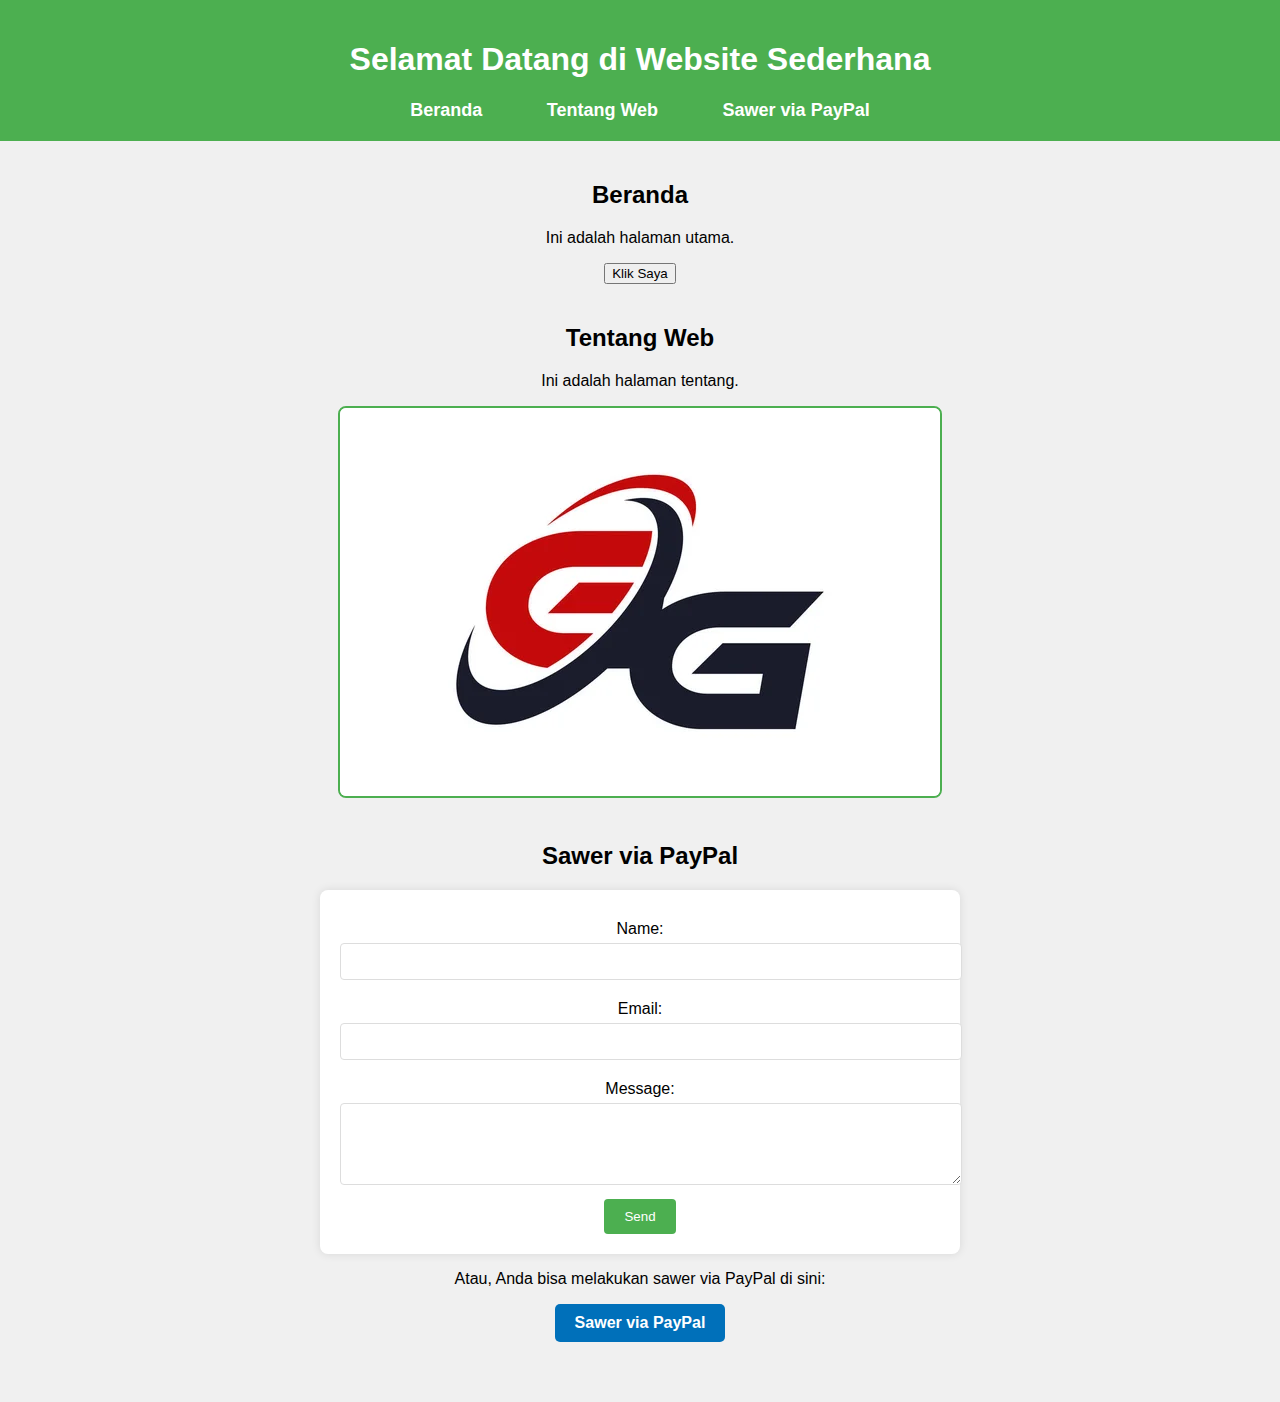
==== index.html @ 3b3473e7 "Update index.html" ====
<!DOCTYPE html>
<html lang="en">
<head>
    <meta charset="UTF-8">
    <meta name="viewport" content="width=device-width, initial-scale=1.0">
    <title>Website Sederhana</title>
    <link rel="stylesheet" href="styles.css">
</head>
<body>
    <header>
        <h1>Selamat Datang di Website Sederhana</h1>
        <nav>
            <ul>
                <li><a href="#home">Beranda</a></li>
                <li><a href="#about">Tentang Web</a></li>
                <li><a href="#contact">Sawer via PayPal</a></li>
            </ul>
        </nav>
    </header>
    <main>
        <section id="home">
            <h2>Beranda</h2>
            <p>Ini adalah halaman utama.</p>
            <button id="clickMe">Klik Saya</button>
        </section>
        <section id="about">
            <h2>Tentang Web</h2>
            <p>Ini adalah halaman tentang.</p>
            <img src="gambar-keren.jpg" alt="Gambar Keren" style="max-width: 100%; height: auto;">
        </section>
        <section id="contact">
            <h2>Sawer via PayPal</h2>
            <form action="mailto:email@domain.com" method="post" enctype="text/plain">
                <label for="name">Name:</label>
                <input type="text" id="name" name="name" required>
                
                <label for="email">Email:</label>
                <input type="email" id="email" name="email" required>
                
                <label for="message">Message:</label>
                <textarea id="message" name="message" rows="4" required></textarea>
                
                <button type="submit">Send</button>
            </form>
            <p>Atau, Anda bisa melakukan sawer via PayPal di sini:</p>
            <a href="https://paypal.me/zaimkn?country.x=ID&locale.x=id_ID" target="_blank" class="paypal-button">Sawer via PayPal</a>
        </section>
    </main>
    <script src="script.js"></script>
</body>
</html>
---- styles.css ----
body {
    font-family: Arial, sans-serif;
    margin: 0;
    padding: 0;
    background-color: #f0f0f0;
}

header {
    background-color: #4CAF50;
    color: white;
    padding: 20px 0;
    text-align: center;
}

nav ul {
    list-style-type: none;
    padding: 0;
    margin: 0;
}

nav ul li {
    display: inline;
    margin: 0 15px;
}

nav ul li a {
    color: white;
    text-decoration: none;
    font-weight: bold;
    font-size: 18px;
    padding: 10px 15px;
    border-radius: 5px;
    transition: background-color 0.3s ease, color 0.3s ease;
}

nav ul li a:hover {
    background-color: #45a049;
    color: #fff;
}

main {
    padding: 20px;
    text-align: center;
}

section {
    margin-bottom: 40px;
}

img {
    border: 2px solid #4CAF50;
    border-radius: 8px;
}

form {
    max-width: 600px;
    margin: 0 auto;
    background: #fff;
    padding: 20px;
    border-radius: 8px;
    box-shadow: 0 0 10px rgba(0, 0, 0, 0.1);
}

form label {
    display: block;
    margin: 10px 0 5px;
}

form input, form textarea {
    width: 100%;
    padding: 10px;
    border: 1px solid #ddd;
    border-radius: 4px;
    margin-bottom: 10px;
}

form button {
    background-color: #4CAF50;
    color: white;
    padding: 10px 20px;
    border: none;
    border-radius: 4px;
    cursor: pointer;
    transition: background-color 0.3s ease;
}

form button:hover {
    background-color: #45a049;
}

.paypal-button {
    display: inline-block;
    padding: 10px 20px;
    background-color: #0070ba;
    color: white;
    text-decoration: none;
    border-radius: 5px;
    font-weight: bold;
    transition: background-color 0.3s ease;
}

.paypal-button:hover {
    background-color: #005f9e;
}
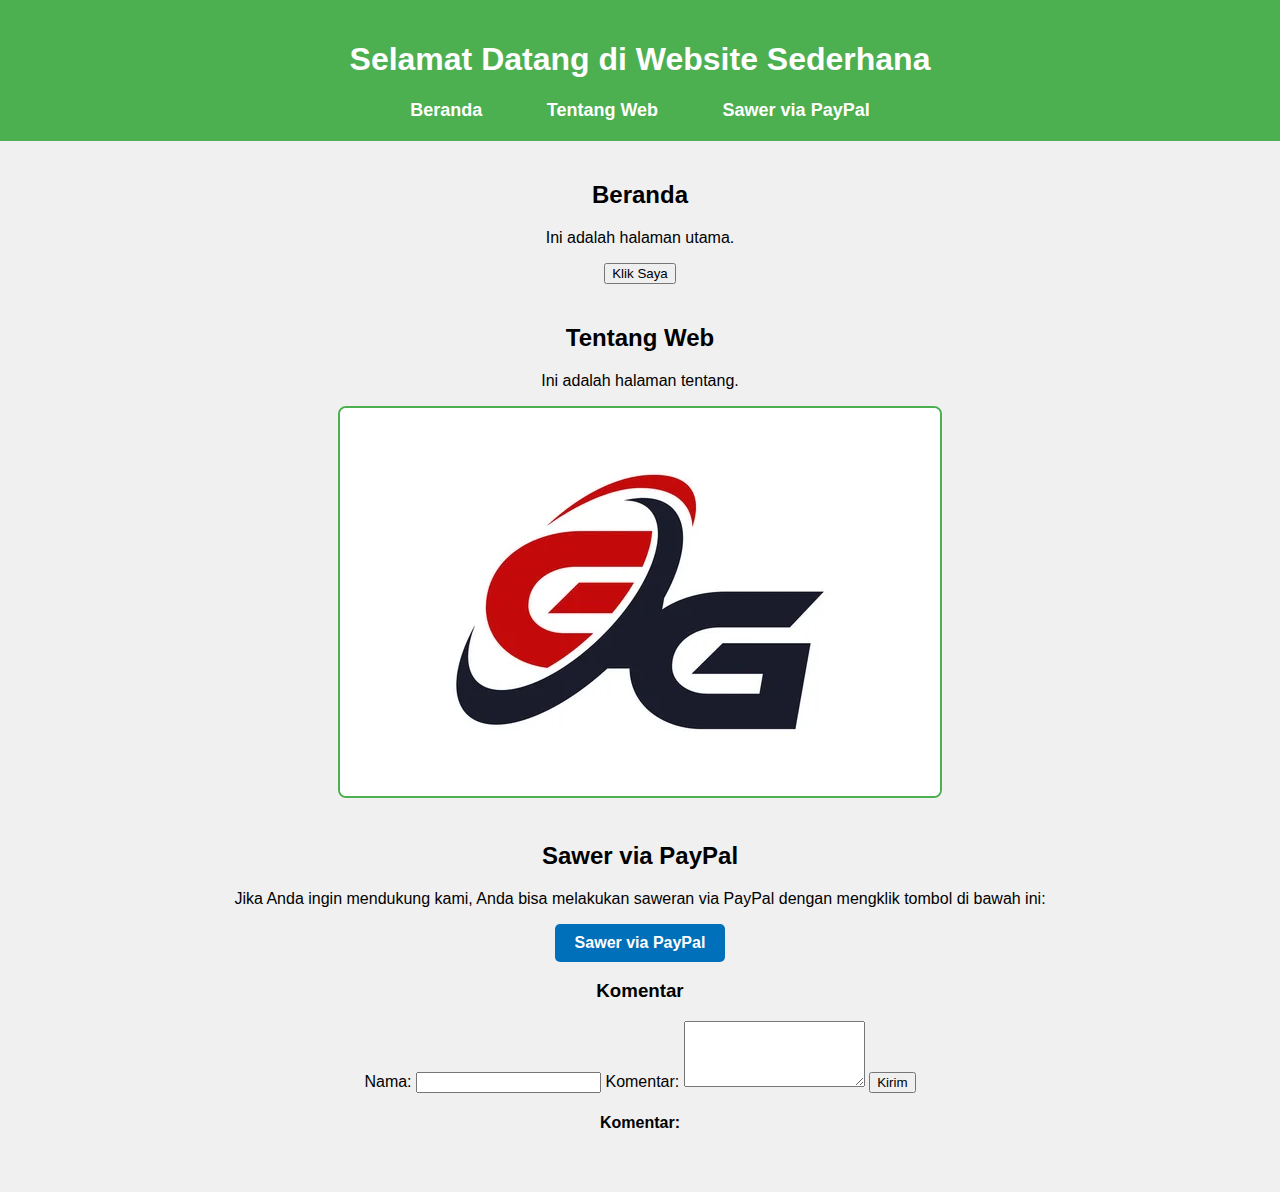
==== commit c9109380: "Update index.html" ====
--- a/index.html
+++ b/index.html
@@ -30,20 +30,24 @@
         </section>
         <section id="contact">
             <h2>Sawer via PayPal</h2>
-            <form action="mailto:email@domain.com" method="post" enctype="text/plain">
-                <label for="name">Name:</label>
-                <input type="text" id="name" name="name" required>
+            <p>Jika Anda ingin mendukung kami, Anda bisa melakukan saweran via PayPal dengan mengklik tombol di bawah ini:</p>
+            <a href="https://paypal.me/zaimkn?country.x=ID&locale.x=id_ID" target="_blank" class="paypal-button">Sawer via PayPal</a>
+            
+            <h3>Komentar</h3>
+            <form id="commentForm">
+                <label for="username">Nama:</label>
+                <input type="text" id="username" name="username" required>
                 
-                <label for="email">Email:</label>
-                <input type="email" id="email" name="email" required>
+                <label for="comment">Komentar:</label>
+                <textarea id="comment" name="comment" rows="4" required></textarea>
                 
-                <label for="message">Message:</label>
-                <textarea id="message" name="message" rows="4" required></textarea>
-                
-                <button type="submit">Send</button>
+                <button type="submit">Kirim</button>
             </form>
-            <p>Atau, Anda bisa melakukan sawer via PayPal di sini:</p>
-            <a href="https://paypal.me/zaimkn?country.x=ID&locale.x=id_ID" target="_blank" class="paypal-button">Sawer via PayPal</a>
+            
+            <div id="commentsSection">
+                <h4>Komentar:</h4>
+                <ul id="commentsList"></ul>
+            </div>
         </section>
     </main>
     <script src="script.js"></script>
--- a/styles.css
+++ b/styles.css
@@ -52,42 +52,6 @@
     border-radius: 8px;
 }
 
-form {
-    max-width: 600px;
-    margin: 0 auto;
-    background: #fff;
-    padding: 20px;
-    border-radius: 8px;
-    box-shadow: 0 0 10px rgba(0, 0, 0, 0.1);
-}
-
-form label {
-    display: block;
-    margin: 10px 0 5px;
-}
-
-form input, form textarea {
-    width: 100%;
-    padding: 10px;
-    border: 1px solid #ddd;
-    border-radius: 4px;
-    margin-bottom: 10px;
-}
-
-form button {
-    background-color: #4CAF50;
-    color: white;
-    padding: 10px 20px;
-    border: none;
-    border-radius: 4px;
-    cursor: pointer;
-    transition: background-color 0.3s ease;
-}
-
-form button:hover {
-    background-color: #45a049;
-}
-
 .paypal-button {
     display: inline-block;
     padding: 10px 20px;
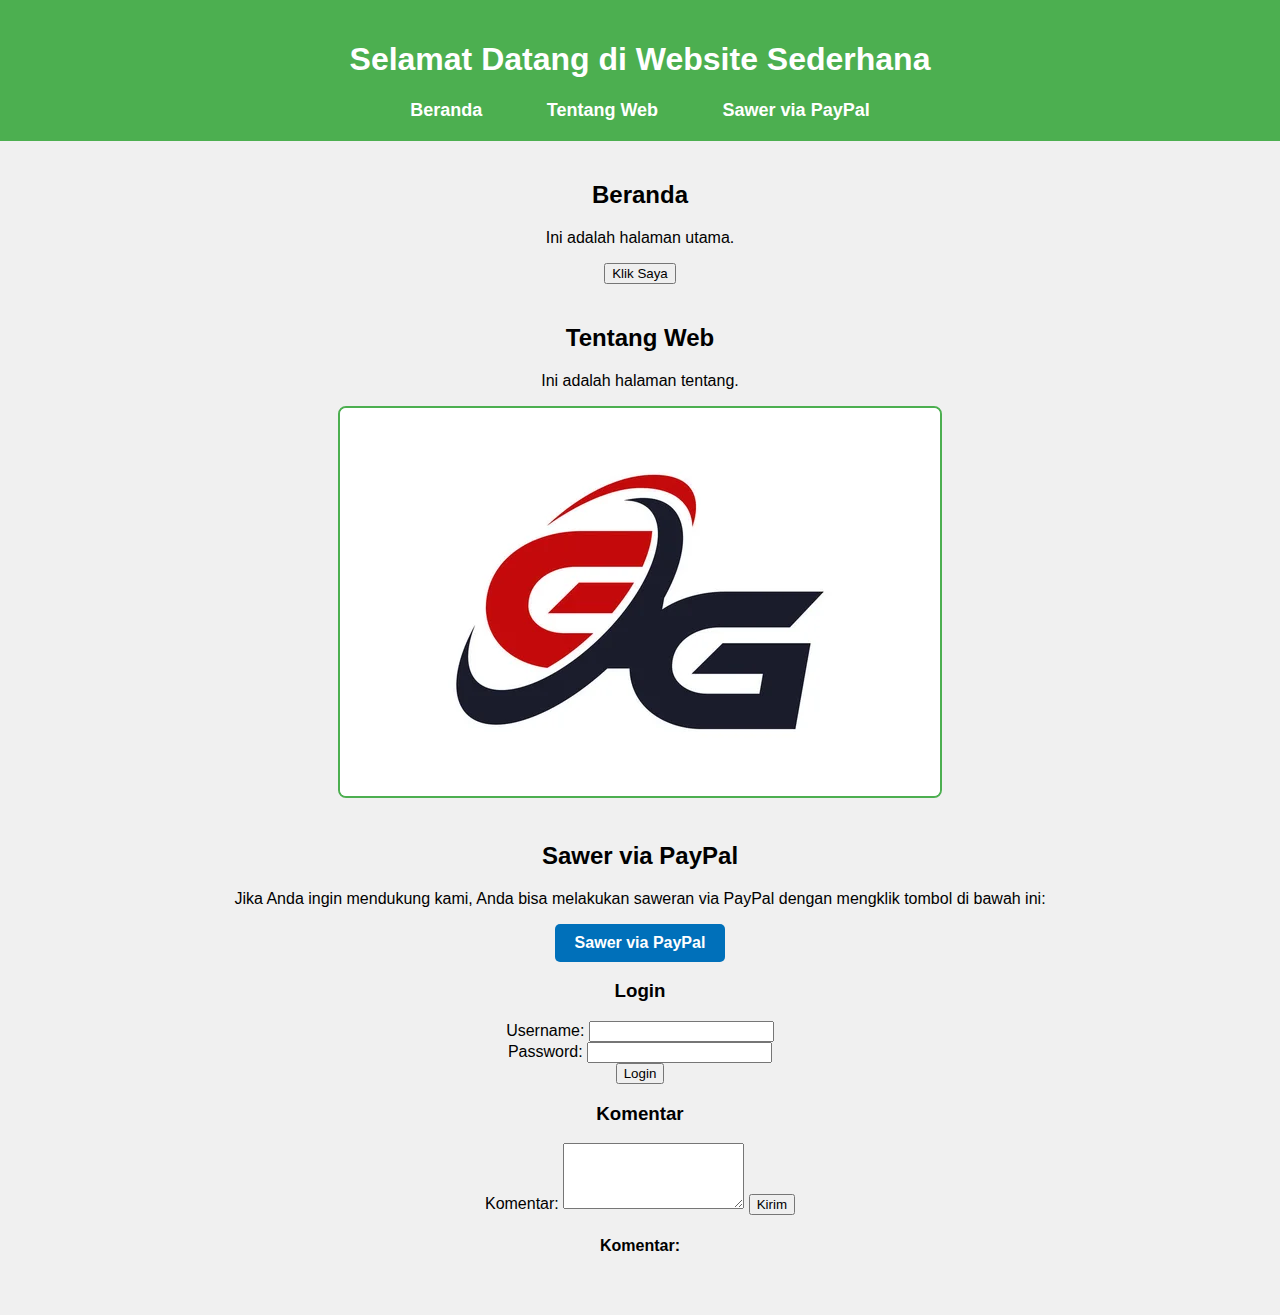
==== commit 7f282a57: "Update index.html" ====
--- a/index.html
+++ b/index.html
@@ -33,14 +33,24 @@
             <p>Jika Anda ingin mendukung kami, Anda bisa melakukan saweran via PayPal dengan mengklik tombol di bawah ini:</p>
             <a href="https://paypal.me/zaimkn?country.x=ID&locale.x=id_ID" target="_blank" class="paypal-button">Sawer via PayPal</a>
             
+            <!-- Komentar Section -->
+            <div id="loginSection">
+                <h3>Login</h3>
+                <form id="loginForm">
+                    <label for="username">Username:</label>
+                    <input type="text" id="username" name="username" required>
+                    <br>
+                    <label for="password">Password:</label>
+                    <input type="password" id="password" name="password" required>
+                    <br>
+                    <button type="submit">Login</button>
+                </form>
+            </div>
+            
             <h3>Komentar</h3>
             <form id="commentForm">
-                <label for="username">Nama:</label>
-                <input type="text" id="username" name="username" required>
-                
                 <label for="comment">Komentar:</label>
                 <textarea id="comment" name="comment" rows="4" required></textarea>
-                
                 <button type="submit">Kirim</button>
             </form>
             
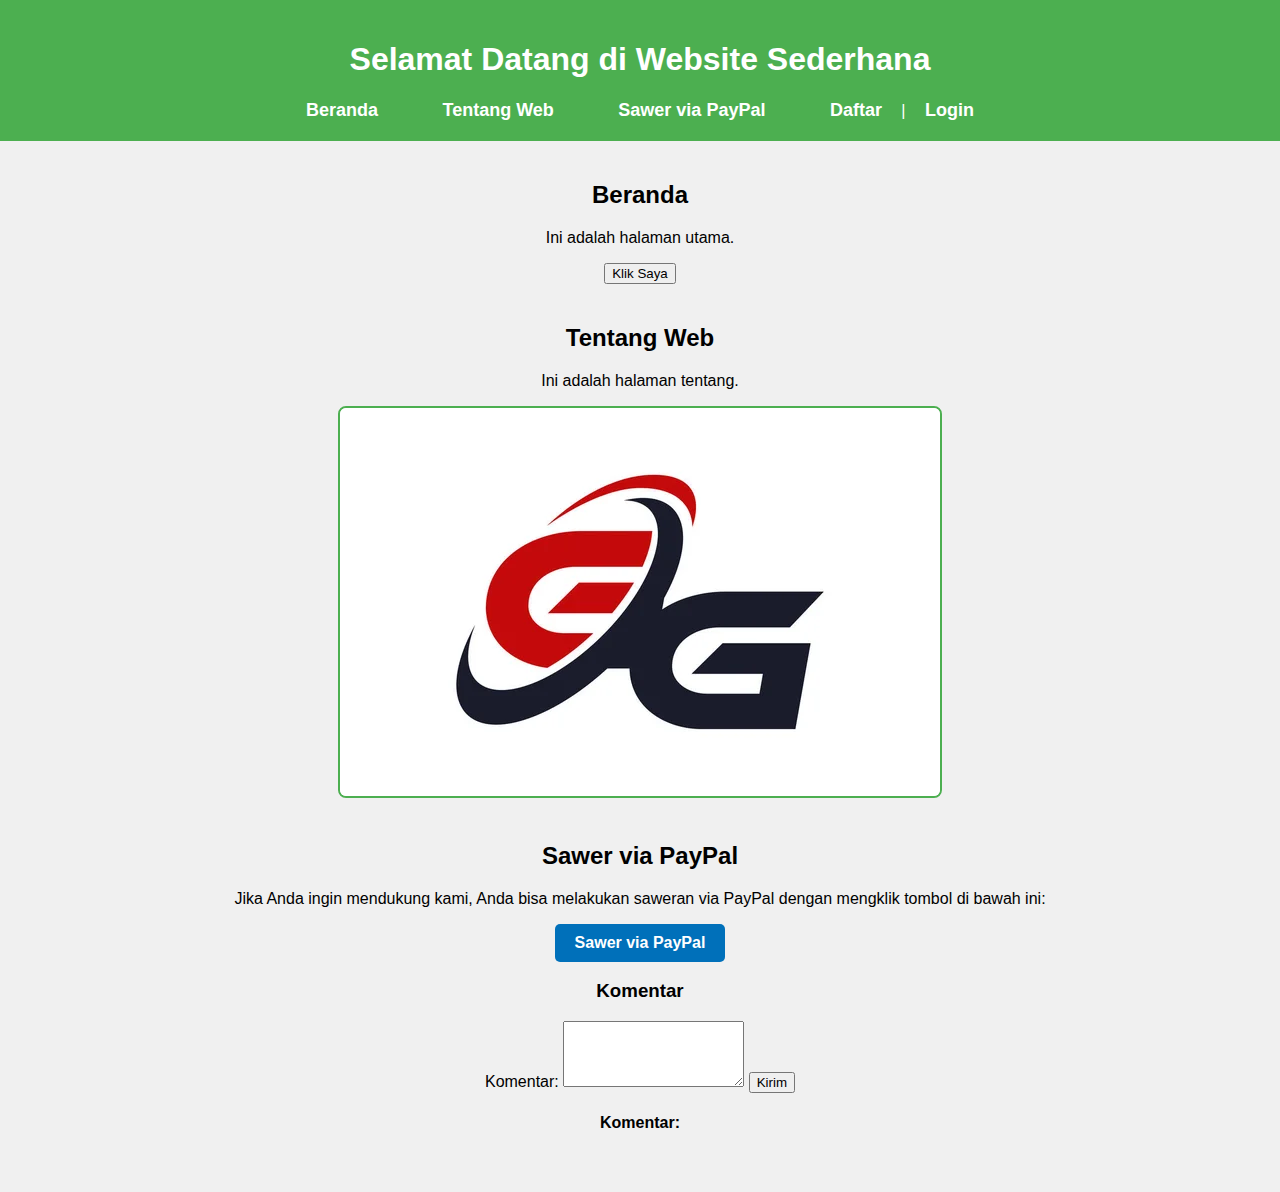
==== commit 8e0584ed: "Update index.html" ====
--- a/index.html
+++ b/index.html
@@ -14,6 +14,13 @@
                 <li><a href="#home">Beranda</a></li>
                 <li><a href="#about">Tentang Web</a></li>
                 <li><a href="#contact">Sawer via PayPal</a></li>
+                <li id="authLinks">
+                    <a href="register.html">Daftar</a> | 
+                    <a href="login.html">Login</a>
+                </li>
+                <li id="logoutLink" style="display: none;">
+                    <a href="#" id="logoutButton">Logout</a>
+                </li>
             </ul>
         </nav>
     </header>
@@ -34,29 +41,17 @@
             <a href="https://paypal.me/zaimkn?country.x=ID&locale.x=id_ID" target="_blank" class="paypal-button">Sawer via PayPal</a>
             
             <!-- Komentar Section -->
-            <div id="loginSection">
-                <h3>Login</h3>
-                <form id="loginForm">
-                    <label for="username">Username:</label>
-                    <input type="text" id="username" name="username" required>
-                    <br>
-                    <label for="password">Password:</label>
-                    <input type="password" id="password" name="password" required>
-                    <br>
-                    <button type="submit">Login</button>
+            <div id="commentSection">
+                <h3>Komentar</h3>
+                <form id="commentForm">
+                    <label for="comment">Komentar:</label>
+                    <textarea id="comment" name="comment" rows="4" required></textarea>
+                    <button type="submit">Kirim</button>
                 </form>
-            </div>
-            
-            <h3>Komentar</h3>
-            <form id="commentForm">
-                <label for="comment">Komentar:</label>
-                <textarea id="comment" name="comment" rows="4" required></textarea>
-                <button type="submit">Kirim</button>
-            </form>
-            
-            <div id="commentsSection">
-                <h4>Komentar:</h4>
-                <ul id="commentsList"></ul>
+                <div id="commentsSection">
+                    <h4>Komentar:</h4>
+                    <ul id="commentsList"></ul>
+                </div>
             </div>
         </section>
     </main>
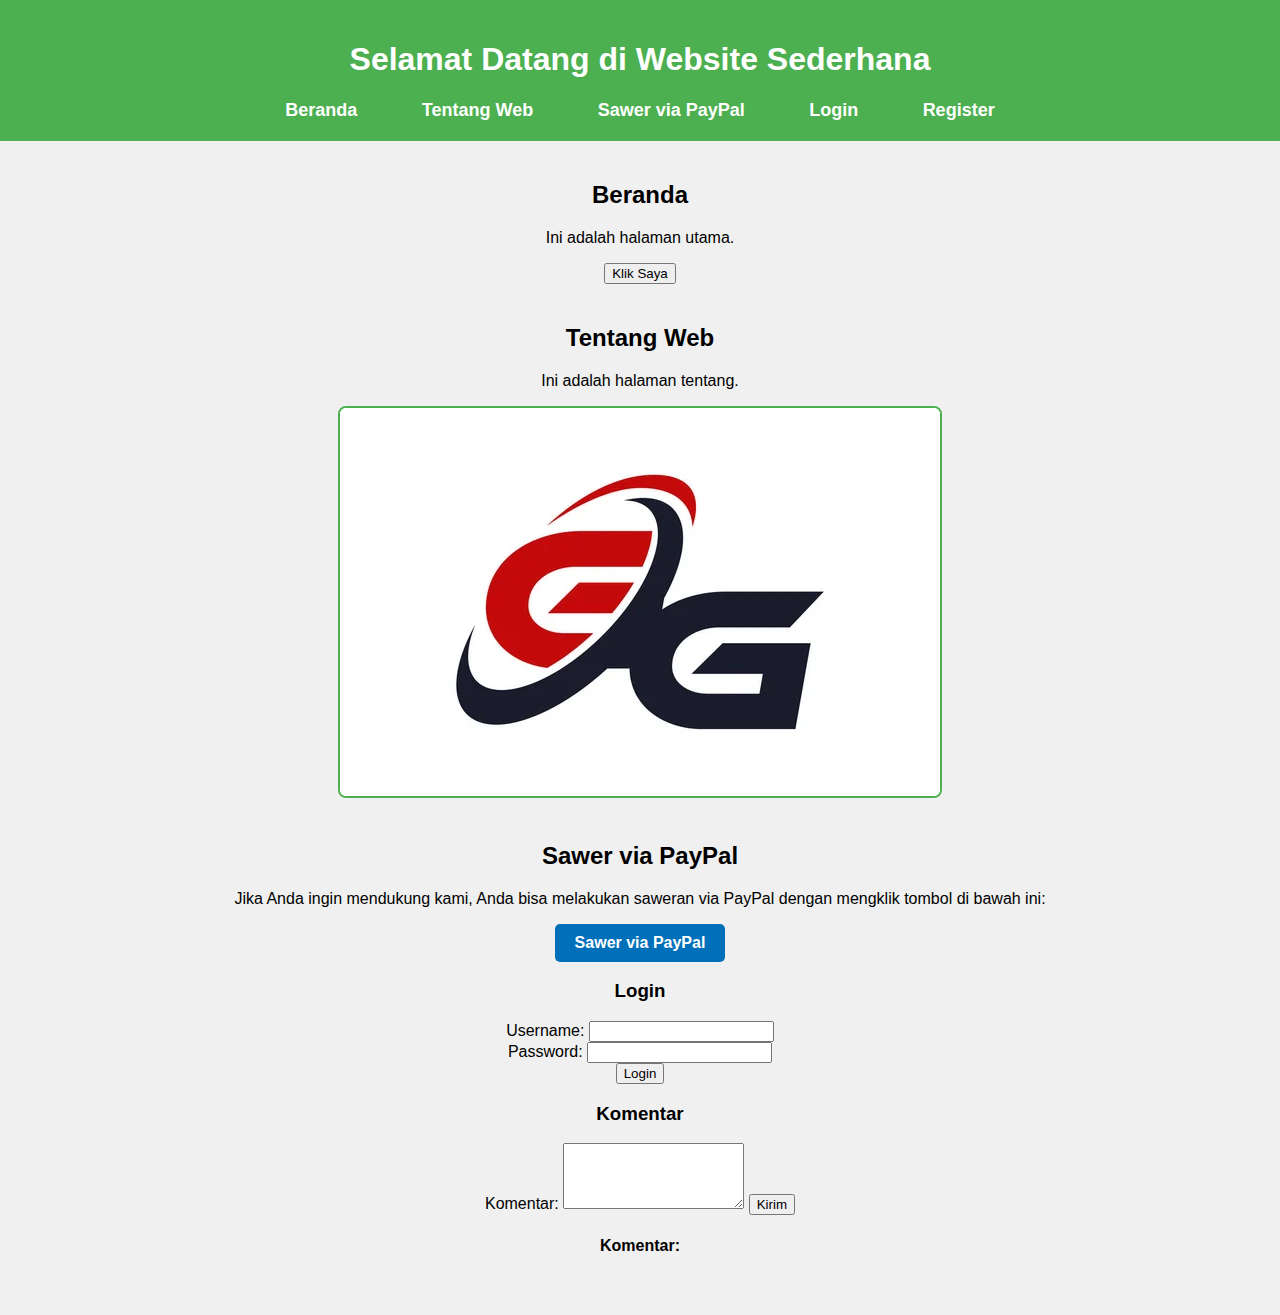
==== commit ec71ba6e: "Update index.html" ====
--- a/index.html
+++ b/index.html
@@ -14,13 +14,8 @@
                 <li><a href="#home">Beranda</a></li>
                 <li><a href="#about">Tentang Web</a></li>
                 <li><a href="#contact">Sawer via PayPal</a></li>
-                <li id="authLinks">
-                    <a href="register.html">Daftar</a> | 
-                    <a href="login.html">Login</a>
-                </li>
-                <li id="logoutLink" style="display: none;">
-                    <a href="#" id="logoutButton">Logout</a>
-                </li>
+                <li><a href="login.html">Login</a></li>
+                <li><a href="register.html">Register</a></li>
             </ul>
         </nav>
     </header>
@@ -41,17 +36,29 @@
             <a href="https://paypal.me/zaimkn?country.x=ID&locale.x=id_ID" target="_blank" class="paypal-button">Sawer via PayPal</a>
             
             <!-- Komentar Section -->
-            <div id="commentSection">
-                <h3>Komentar</h3>
-                <form id="commentForm">
-                    <label for="comment">Komentar:</label>
-                    <textarea id="comment" name="comment" rows="4" required></textarea>
-                    <button type="submit">Kirim</button>
+            <div id="loginSection">
+                <h3>Login</h3>
+                <form id="loginForm" action="/login" method="POST">
+                    <label for="username">Username:</label>
+                    <input type="text" id="username" name="username" required>
+                    <br>
+                    <label for="password">Password:</label>
+                    <input type="password" id="password" name="password" required>
+                    <br>
+                    <button type="submit">Login</button>
                 </form>
-                <div id="commentsSection">
-                    <h4>Komentar:</h4>
-                    <ul id="commentsList"></ul>
-                </div>
+            </div>
+            
+            <h3>Komentar</h3>
+            <form id="commentForm" action="/comments" method="POST">
+                <label for="comment">Komentar:</label>
+                <textarea id="comment" name="comment" rows="4" required></textarea>
+                <button type="submit">Kirim</button>
+            </form>
+            
+            <div id="commentsSection">
+                <h4>Komentar:</h4>
+                <ul id="commentsList"></ul>
             </div>
         </section>
     </main>
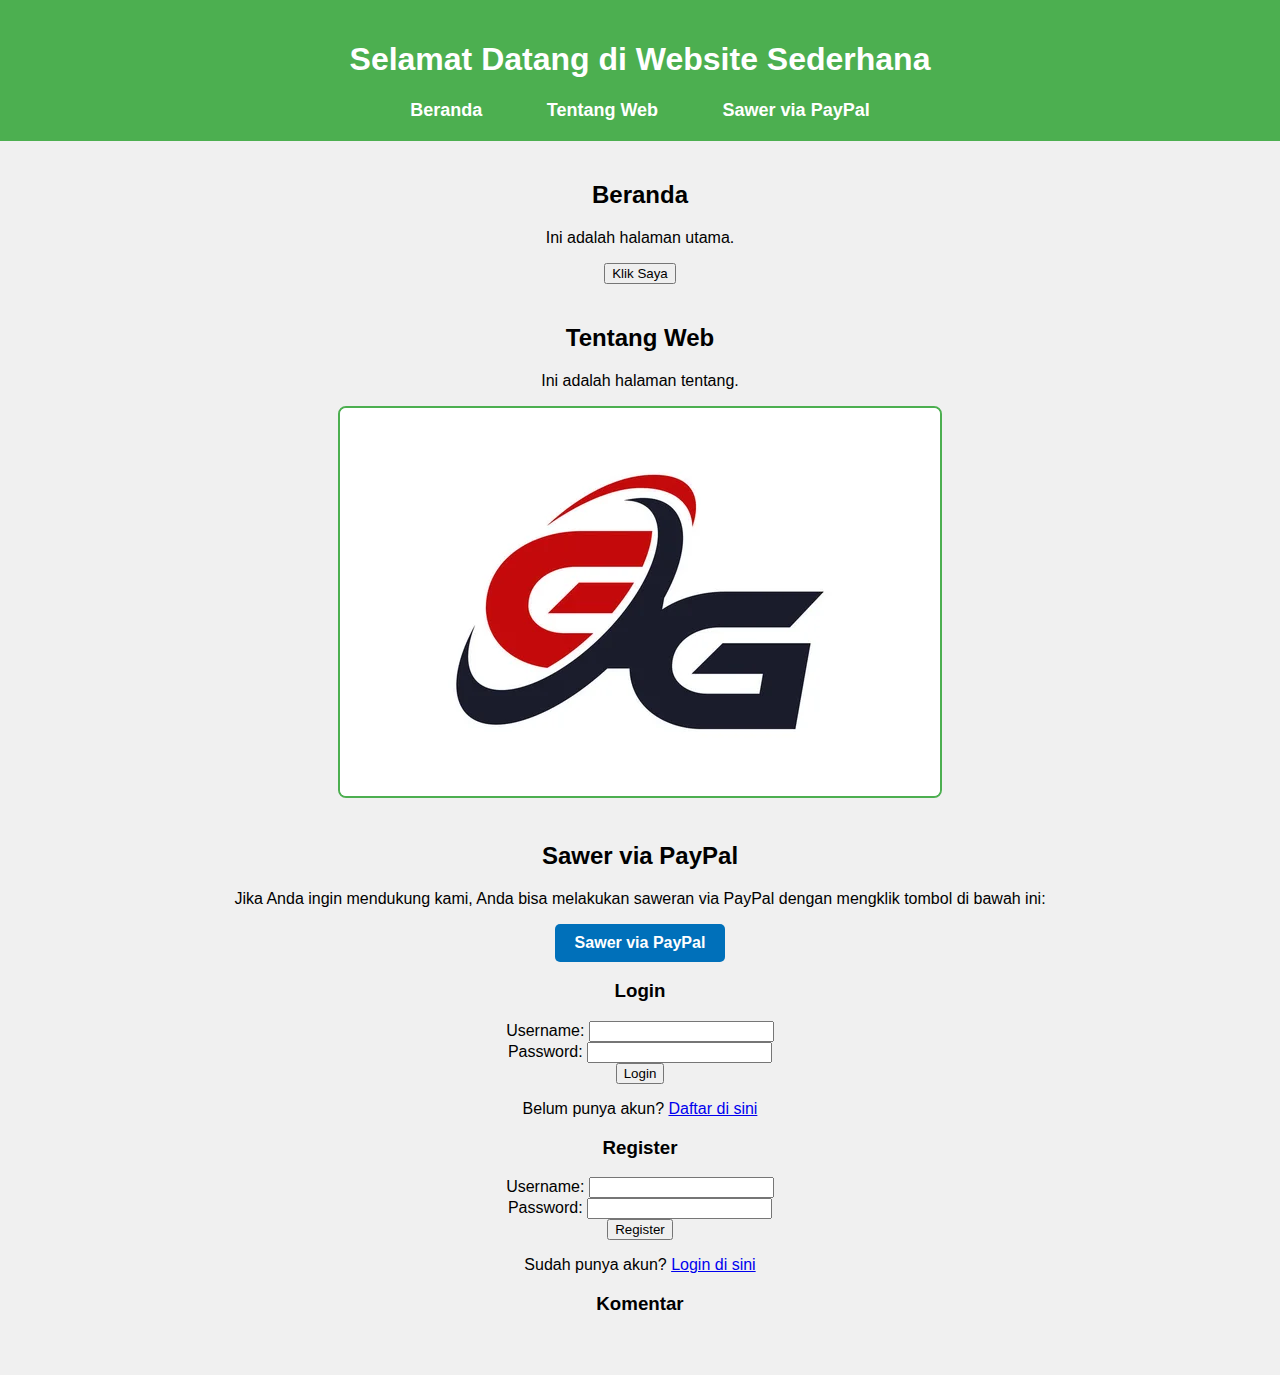
==== commit 84916b6f: "Update index.html" ====
--- a/index.html
+++ b/index.html
@@ -14,8 +14,6 @@
                 <li><a href="#home">Beranda</a></li>
                 <li><a href="#about">Tentang Web</a></li>
                 <li><a href="#contact">Sawer via PayPal</a></li>
-                <li><a href="login.html">Login</a></li>
-                <li><a href="register.html">Register</a></li>
             </ul>
         </nav>
     </header>
@@ -35,28 +33,42 @@
             <p>Jika Anda ingin mendukung kami, Anda bisa melakukan saweran via PayPal dengan mengklik tombol di bawah ini:</p>
             <a href="https://paypal.me/zaimkn?country.x=ID&locale.x=id_ID" target="_blank" class="paypal-button">Sawer via PayPal</a>
             
-            <!-- Komentar Section -->
             <div id="loginSection">
                 <h3>Login</h3>
-                <form id="loginForm" action="/login" method="POST">
+                <form id="loginForm">
                     <label for="username">Username:</label>
-                    <input type="text" id="username" name="username" required>
+                    <input type="text" id="loginUsername" name="username" required>
                     <br>
                     <label for="password">Password:</label>
-                    <input type="password" id="password" name="password" required>
+                    <input type="password" id="loginPassword" name="password" required>
                     <br>
                     <button type="submit">Login</button>
                 </form>
+                <p>Belum punya akun? <a href="register.html">Daftar di sini</a></p>
+            </div>
+            
+            <div id="registerSection">
+                <h3>Register</h3>
+                <form id="registerForm">
+                    <label for="username">Username:</label>
+                    <input type="text" id="registerUsername" name="username" required>
+                    <br>
+                    <label for="password">Password:</label>
+                    <input type="password" id="registerPassword" name="password" required>
+                    <br>
+                    <button type="submit">Register</button>
+                </form>
+                <p>Sudah punya akun? <a href="login.html">Login di sini</a></p>
             </div>
             
             <h3>Komentar</h3>
-            <form id="commentForm" action="/comments" method="POST">
+            <form id="commentForm" style="display:none;">
                 <label for="comment">Komentar:</label>
                 <textarea id="comment" name="comment" rows="4" required></textarea>
                 <button type="submit">Kirim</button>
             </form>
             
-            <div id="commentsSection">
+            <div id="commentsSection" style="display:none;">
                 <h4>Komentar:</h4>
                 <ul id="commentsList"></ul>
             </div>
